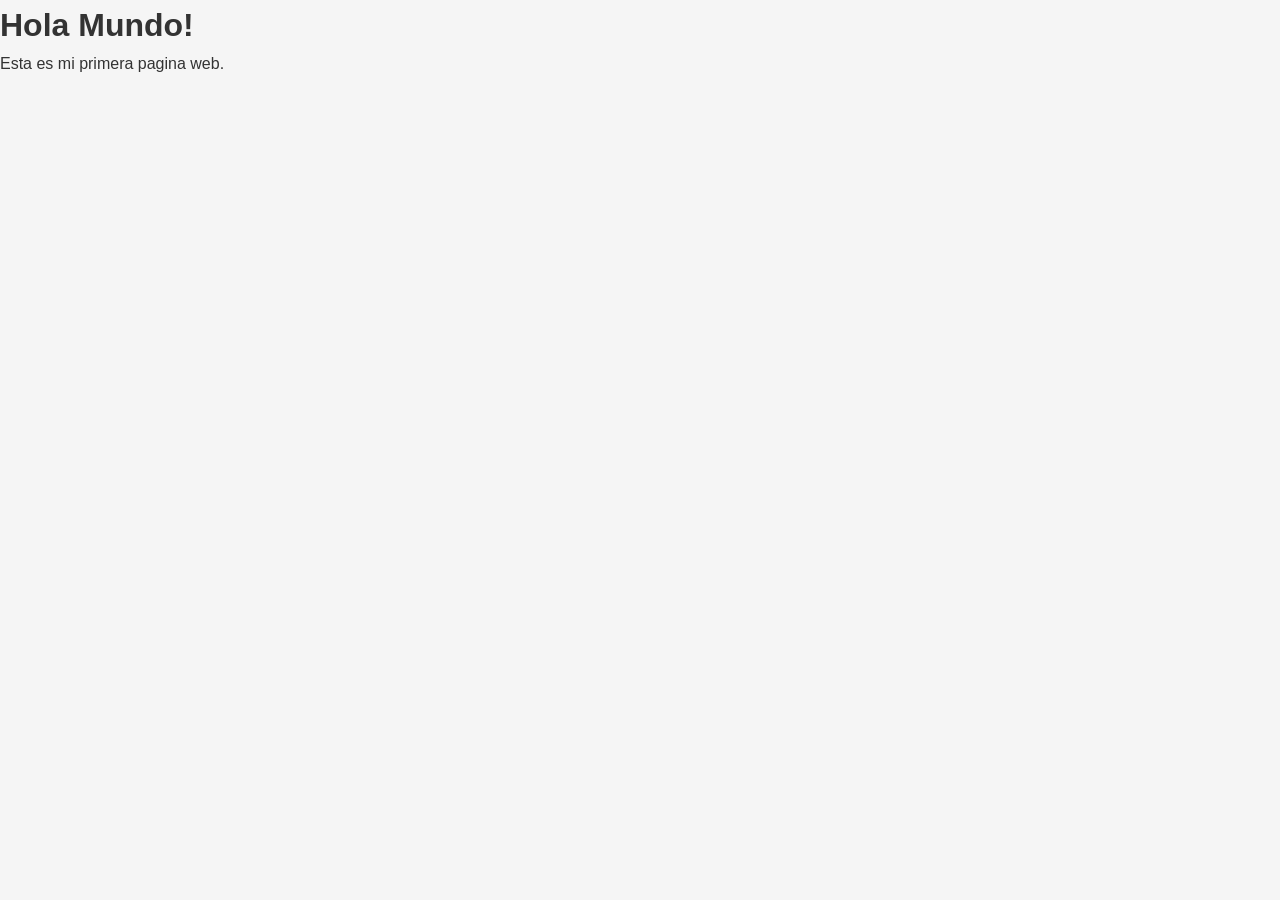
==== index.html @ bc3d4711 "feat: estructura HTML5 y estilos CSS3" ====
<!DOCTYPE html>

<html lang="es">

<head>

<meta charset="UTF-8">

<meta name="viewport" content="width=device-width, initial-scale=1.0">

<title>Marco Antonio Farfan -Mi Primer Sitio</title>

<link rel="stylesheet" href="style.css">

</head>

<body>

<!-- Aca va todo el contenido visible de la pagina -->

<h1>Hola Mundo!</h1>

<p>Esta es mi primera pagina web.</p>

</body>

</html>
---- style.css ----
/* ===== RESET BASICO ===== */

* {

margin: 0; /* Elimina margenes por defecto */

padding: 0; /* Elimina relleno por defecto */

box-sizing: border-box; /* Los bordes se incluyen en el ancho */

}

/* ===== TIPOGRAFIA BASE ===== */

body {

font-family: 'Segoe UI', Arial, sans-serif;

font-size: 16px; /* Tamanio base */

line-height: 1.6; /* Espacio entre lineas */

color: #333333; /* Gris oscuro para el texto */

background-color: #f5f5f5; /* Fondo gris claro */

}
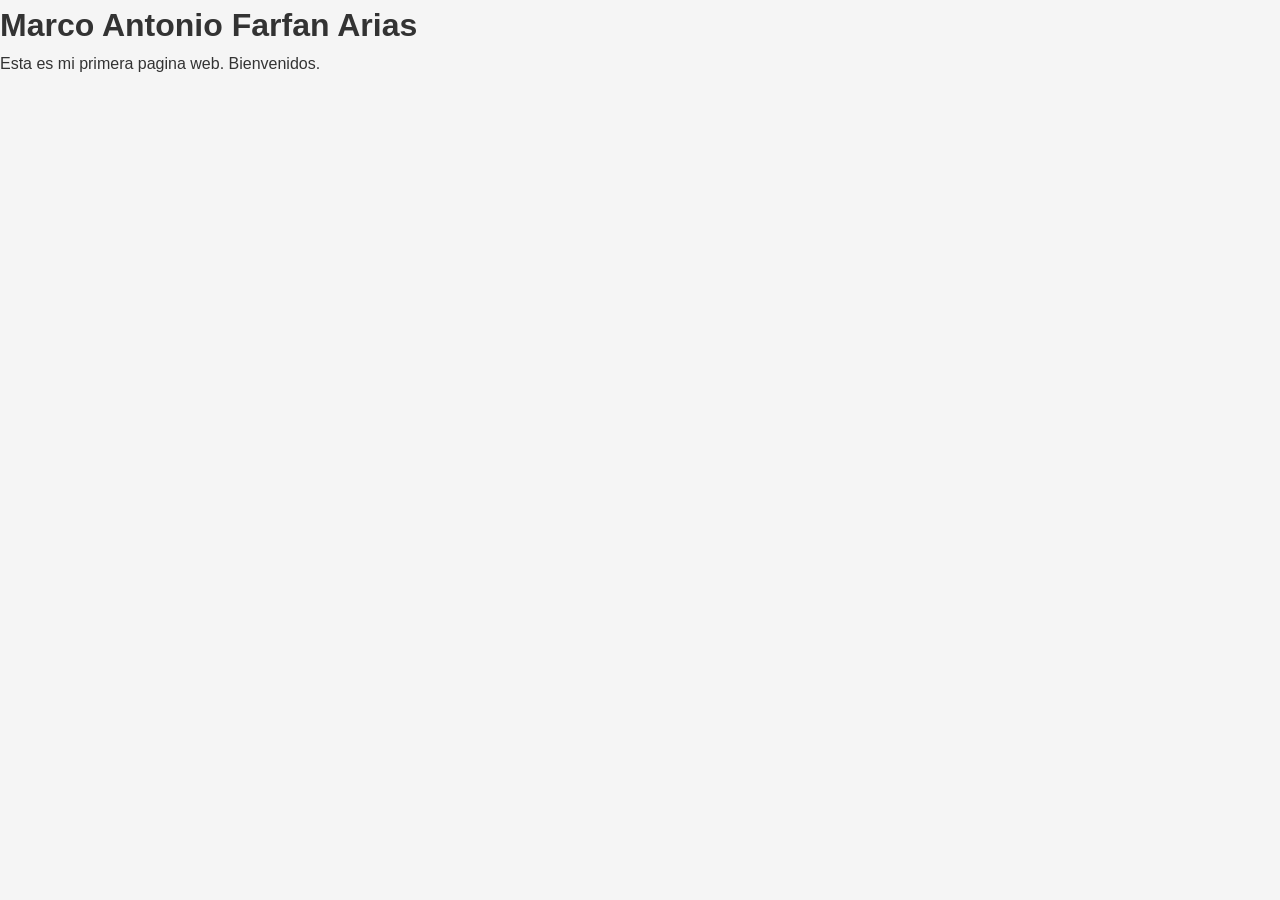
==== commit 2beb469e: "Actualicé mi página web" ====
--- a/index.html
+++ b/index.html
@@ -8,7 +8,7 @@
 
 <meta name="viewport" content="width=device-width, initial-scale=1.0">
 
-<title>Marco Antonio Farfan -Mi Primer Sitio</title>
+<title>TP1-Mi-Sitio-Web</title>
 
 <link rel="stylesheet" href="style.css">
 
@@ -18,9 +18,9 @@
 
 <!-- Aca va todo el contenido visible de la pagina -->
 
-<h1>Hola Mundo!</h1>
+<h1>Marco Antonio Farfan Arias</h1>
 
-<p>Esta es mi primera pagina web.</p>
+<p>Esta es mi primera pagina web. Bienvenidos.</p>
 
 </body>
 
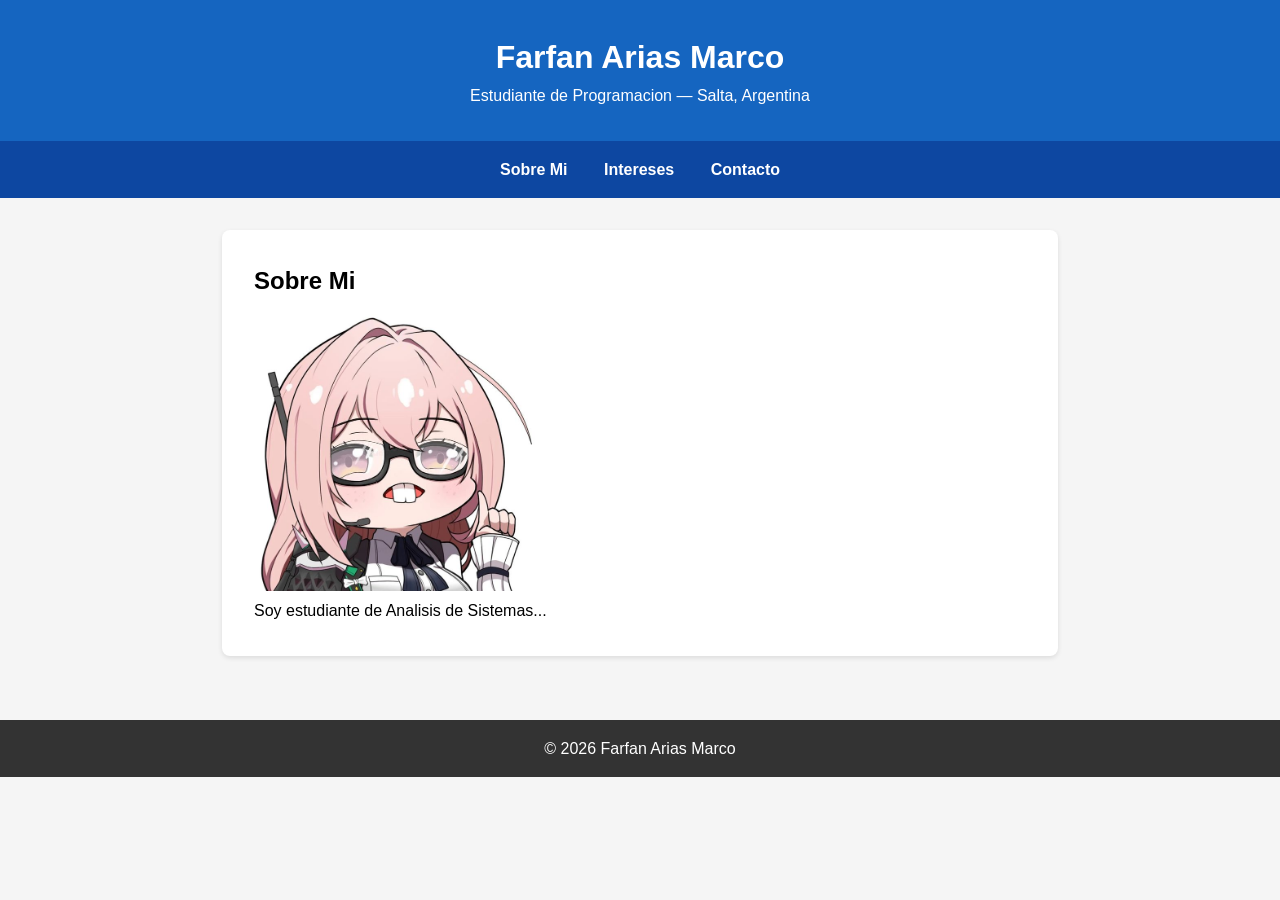
==== commit 5723e674: "Va mejor" ====
--- a/index.html
+++ b/index.html
@@ -8,7 +8,7 @@
 
 <meta name="viewport" content="width=device-width, initial-scale=1.0">
 
-<title>TP1-Mi-Sitio-Web</title>
+<title>Farfan Arias Marco — Mi Primer Sitio</title>
 
 <link rel="stylesheet" href="style.css">
 
@@ -16,11 +16,43 @@
 
 <body>
 
-<!-- Aca va todo el contenido visible de la pagina -->
+<header>
 
-<h1>Marco Antonio Farfan Arias</h1>
+<h1>Farfan Arias Marco</h1>
 
-<p>Esta es mi primera pagina web. Bienvenidos.</p>
+<p>Estudiante de Programacion — Salta, Argentina</p>
+
+</header>
+
+<nav>
+
+<a href="#sobre-mi">Sobre Mi</a>
+
+<a href="#intereses">Intereses</a>
+
+<a href="#contacto">Contacto</a>
+
+</nav>
+
+<main>
+
+<section id="sobre-mi">
+
+<h2>Sobre Mi</h2>
+
+<img src="Actualy.jpg" alt="Foto de Perfil" width="300">
+
+<p>Soy estudiante de Analisis de Sistemas...</p>
+
+</section>
+
+</main>
+
+<footer>
+
+<p>&copy; 2026 Farfan Arias Marco</p>
+
+</footer>
 
 </body>
 
--- a/style.css
+++ b/style.css
@@ -20,8 +20,116 @@
 
 line-height: 1.6; /* Espacio entre lineas */
 
-color: #333333; /* Gris oscuro para el texto */
+color: #000000; /* Gris oscuro para el texto */
 
 background-color: #f5f5f5; /* Fondo gris claro */
 
+}
+
+/* ===== HEADER ===== */
+
+header {
+
+background-color: #1565C0; /* Azul primario */
+
+color: white;
+
+text-align: center;
+
+padding: 2rem; /* Espacio interno */
+
+}
+
+/* ===== NAV ===== */
+
+nav {
+
+background-color: #0D47A1; /* Azul oscuro */
+
+padding: 1rem;
+
+text-align: center;
+
+}
+
+nav a {
+
+color: white;
+
+text-decoration: none; /* Sin subrayado */
+
+margin: 0 1rem; /* Espacio entre links */
+
+font-weight: bold;
+
+}
+
+nav a:hover {
+
+text-decoration: underline; /* Subrayado al pasar el mouse */
+
+}
+
+/* ===== FOOTER ===== */
+
+footer {
+
+background-color: #333;
+
+color: white;
+
+text-align: center;
+
+padding: 1rem;
+
+}
+
+/* ===== MAIN ===== */
+
+main {
+
+max-width: 900px; /* Ancho maximo */
+
+margin: 0 auto; /* Centrar horizontalmente */
+
+padding: 2rem;
+
+}
+
+/* ===== SECCIONES ===== */
+
+section {
+
+background-color: white;
+
+border-radius: 8px; /* Esquinas redondeadas */
+
+padding: 2rem;
+
+margin-bottom: 2rem;
+
+box-shadow: 0 2px 5px rgba(0,0,0,0.1); /* Sombra suave */
+
+}
+
+/* ===== IMAGENES ===== */
+
+img {
+
+max-width: 100%; /* Nunca mas ancho que su contenedor */
+
+height: auto; /* Mantiene proporcion */
+
+border-radius: 8px;
+
+}
+
+/* ===== LISTAS ===== */
+
+ul, ol {
+
+padding-left: 2rem; /* Indentacion de la lista */
+
+margin-bottom: 1rem;
+
 }
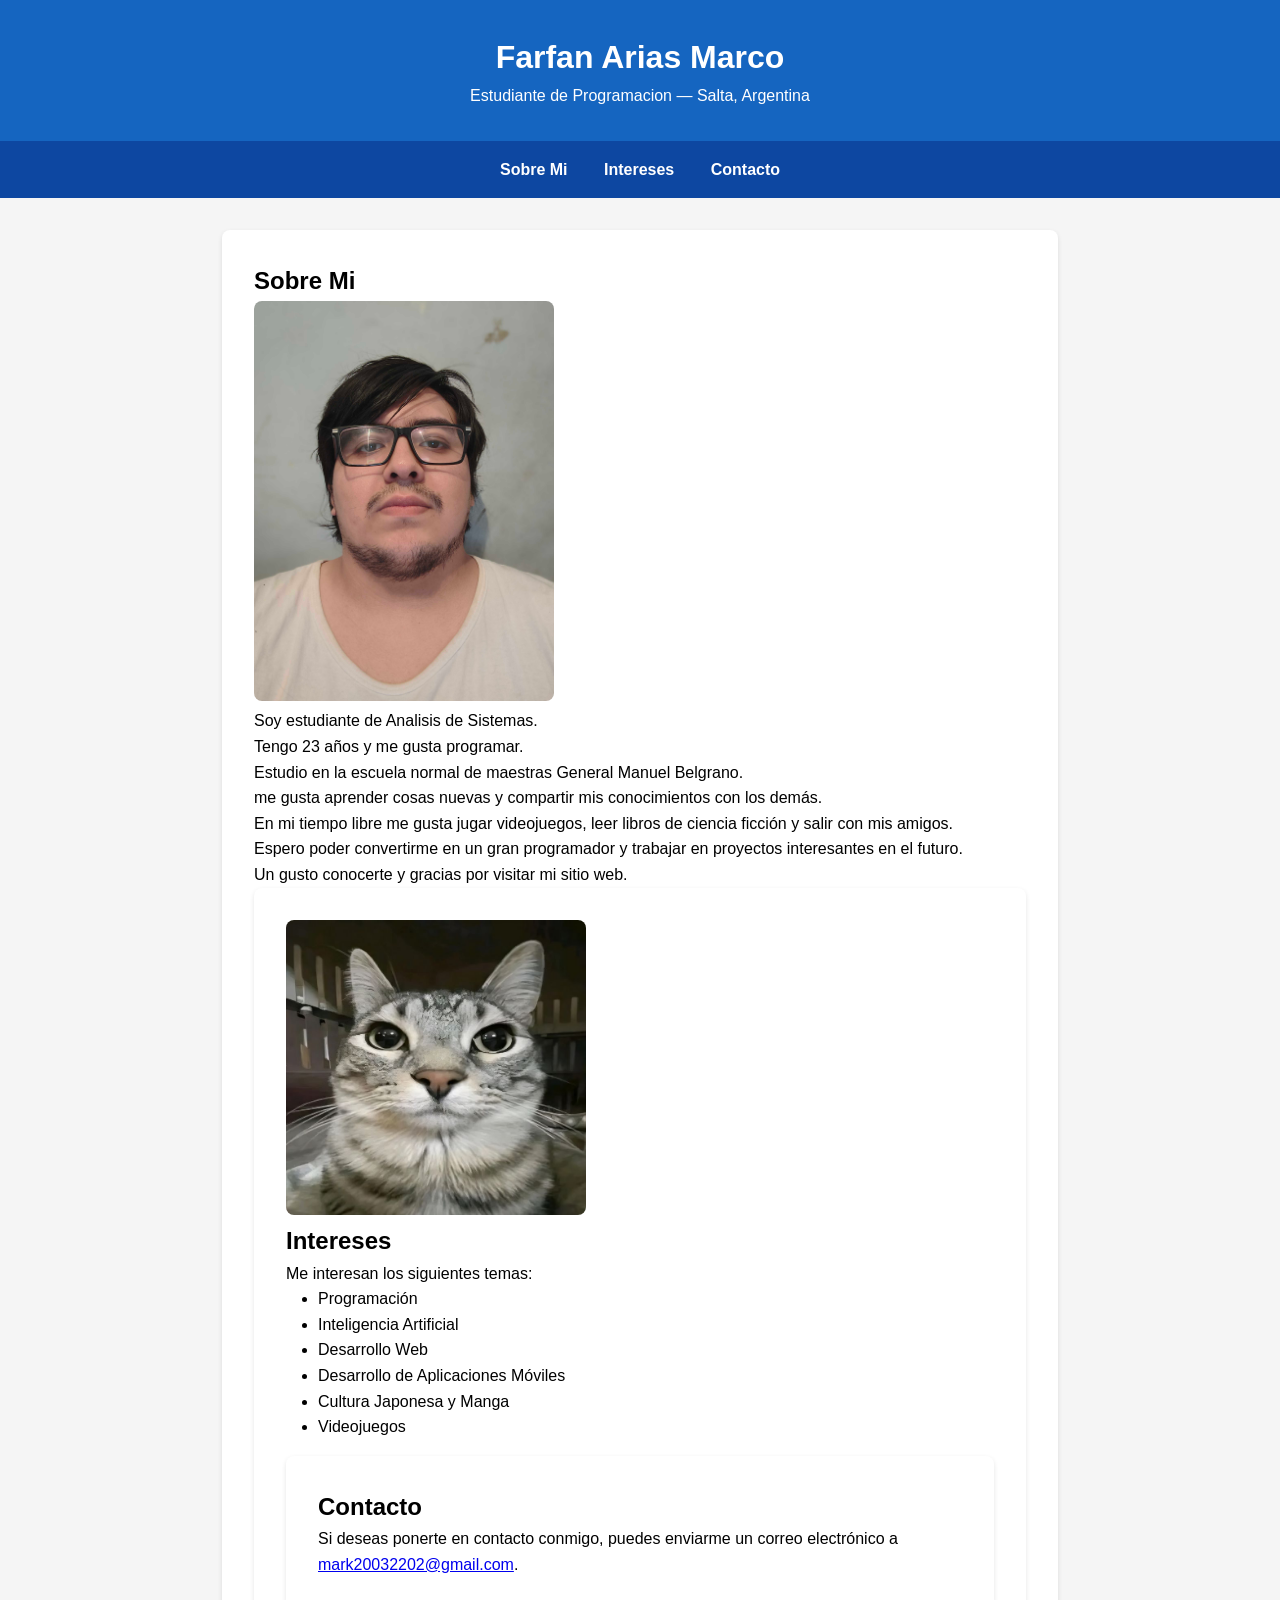
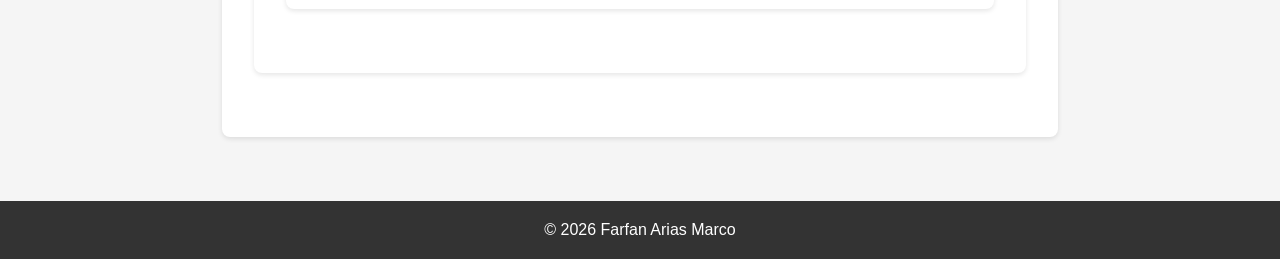
==== commit 84b19dbd: "Terminando" ====
--- a/index.html
+++ b/index.html
@@ -40,9 +40,37 @@
 
 <h2>Sobre Mi</h2>
 
-<img src="Actualy.jpg" alt="Foto de Perfil" width="300">
+<img src="Foto.jpg" alt="Foto de Perfil" width="300">
 
-<p>Soy estudiante de Analisis de Sistemas...</p>
+<p>Soy estudiante de Analisis de Sistemas. </p>
+<p> Tengo 23 años y me gusta programar. </p>
+<p> Estudio en la escuela normal de maestras General Manuel Belgrano.</p>
+<p> me gusta aprender cosas nuevas y compartir mis conocimientos con los demás.</p>
+<p> En mi tiempo libre me gusta jugar videojuegos, leer libros de ciencia ficción y salir con mis amigos.</p>
+<p> Espero poder convertirme en un gran programador y trabajar en proyectos interesantes en el futuro.</p>
+<p> Un gusto conocerte y gracias por visitar mi sitio web.</p>
+
+<section id="intereses">
+
+    <img src="Gato.jpg" alt="Imagen de Interés" width="300">
+
+<h2>Intereses</h2>
+
+<p>Me interesan los siguientes temas:</p>
+<ul>
+    <li>Programación</li>
+    <li>Inteligencia Artificial</li>
+    <li>Desarrollo Web</li>
+    <li>Desarrollo de Aplicaciones Móviles</li>
+    <li>Cultura Japonesa y Manga</li>
+    <li>Videojuegos</li>
+</ul>
+
+<section id="contacto">
+
+<h2>Contacto</h2>
+
+<p>Si deseas ponerte en contacto conmigo, puedes enviarme un correo electrónico a <a href="mailto:marco.farfan.arias@gmail.com">mark20032202@gmail.com</a>.</p>
 
 </section>
 
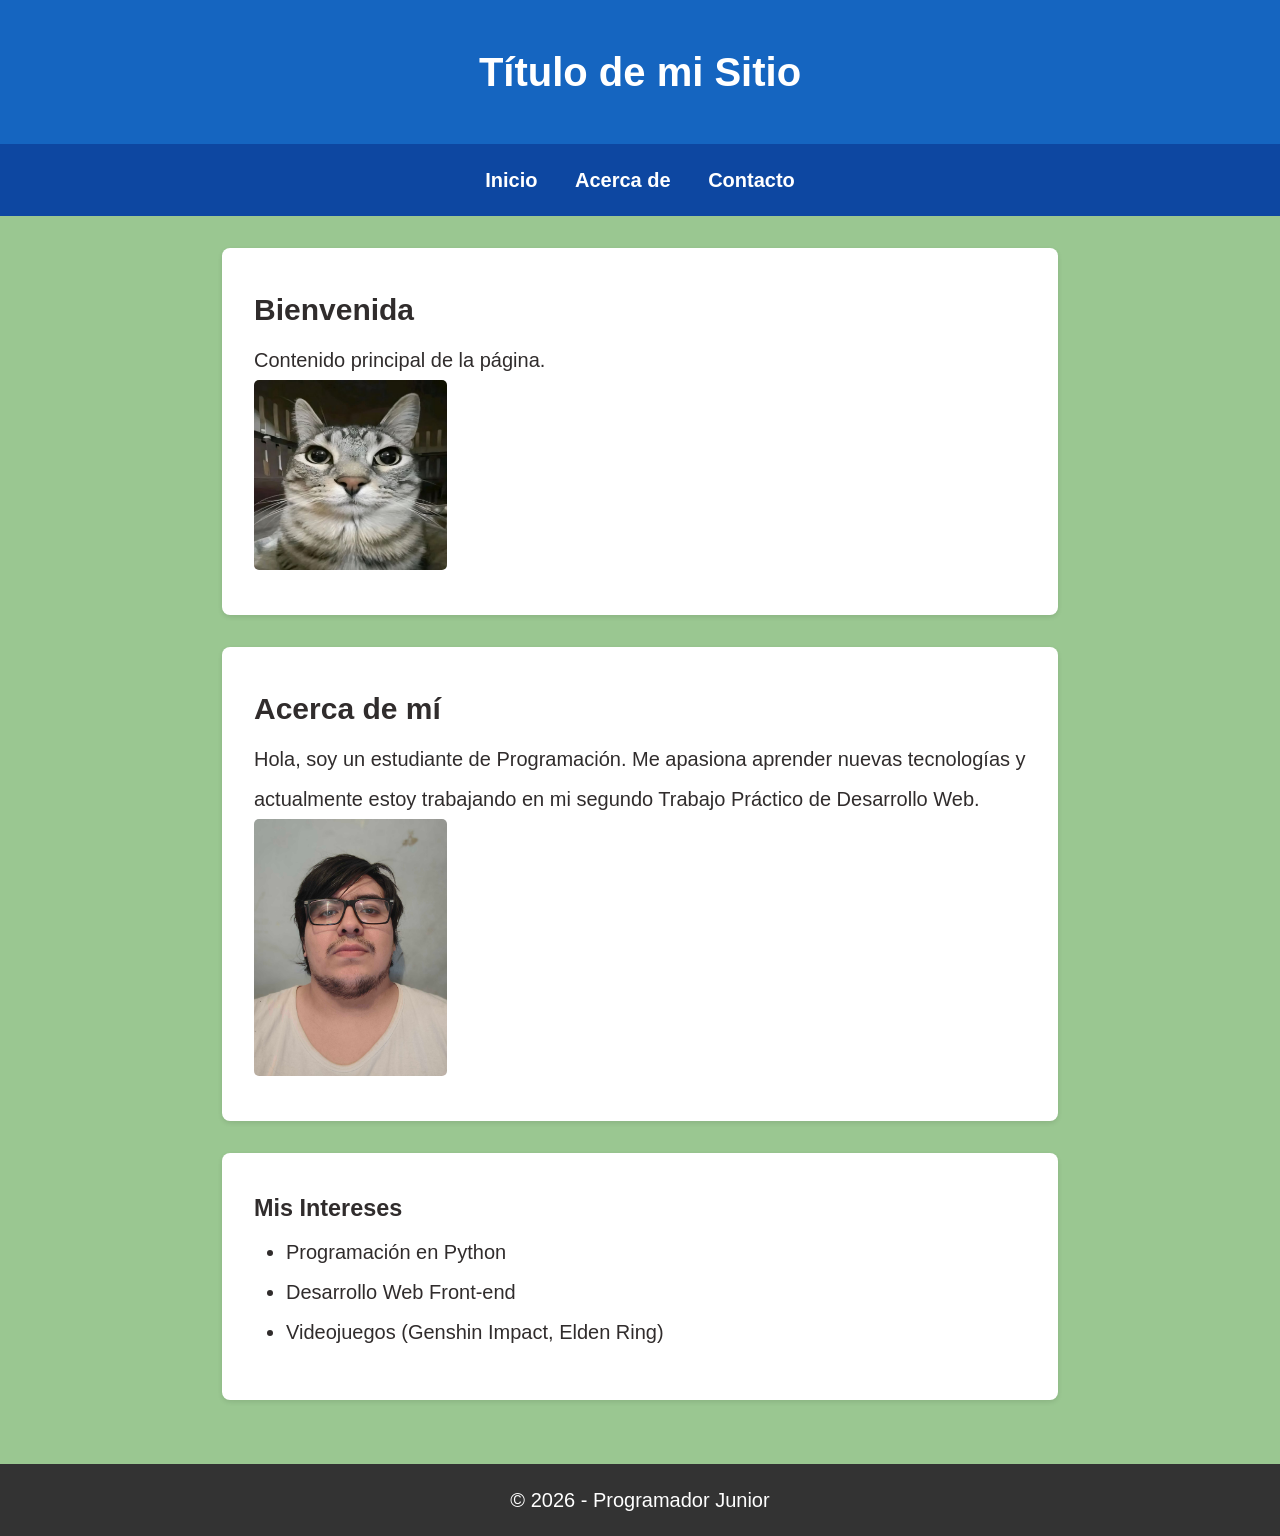
==== commit 1da3e5d2: "Modificando archivo Css" ====
--- a/index.html
+++ b/index.html
@@ -1,87 +1,43 @@
 <!DOCTYPE html>
+<html lang="es"> <head>
+    <meta charset="UTF-8">
+    <meta name="viewport" content="width=device-width, initial-scale=1.0">
+    <title>Mi Proyecto - TP2</title>
+    <link rel="stylesheet" href="style.css">
+</head>
+<body>
+    <header>
+        <h1>Título de mi Sitio</h1>
+    </header>
 
-<html lang="es">
+    <nav>
+        <a href="index.html">Inicio</a>
+        <a href="#sobre-mi">Acerca de</a> 
+        <a href="contact.html">Contacto</a>
+    </nav>
 
-<head>
+    <main> <section>
+            <h2>Bienvenida</h2>
+            <p>Contenido principal de la página.</p>
+            <img src="Gato.jpg" alt="Foto de perfil del estudiante"> 
+        </section>
 
-<meta charset="UTF-8">
+        <section id="sobre-mi">
+            <h2>Acerca de mí</h2>
+            <p>Hola, soy un estudiante de Programación. Me apasiona aprender nuevas tecnologías y actualmente estoy trabajando en mi segundo Trabajo Práctico de Desarrollo Web.</p>
+            <img src="Foto.jpg" alt="Foto de perfil del estudiante">
+        </section>
 
-<meta name="viewport" content="width=device-width, initial-scale=1.0">
-
-<title>Farfan Arias Marco — Mi Primer Sitio</title>
-
-<link rel="stylesheet" href="style.css">
-
-</head>
-
-<body>
-
-<header>
-
-<h1>Farfan Arias Marco</h1>
-
-<p>Estudiante de Programacion — Salta, Argentina</p>
-
-</header>
-
-<nav>
-
-<a href="#sobre-mi">Sobre Mi</a>
-
-<a href="#intereses">Intereses</a>
-
-<a href="#contacto">Contacto</a>
-
-</nav>
-
-<main>
-
-<section id="sobre-mi">
-
-<h2>Sobre Mi</h2>
-
-<img src="Foto.jpg" alt="Foto de Perfil" width="300">
-
-<p>Soy estudiante de Analisis de Sistemas. </p>
-<p> Tengo 23 años y me gusta programar. </p>
-<p> Estudio en la escuela normal de maestras General Manuel Belgrano.</p>
-<p> me gusta aprender cosas nuevas y compartir mis conocimientos con los demás.</p>
-<p> En mi tiempo libre me gusta jugar videojuegos, leer libros de ciencia ficción y salir con mis amigos.</p>
-<p> Espero poder convertirme en un gran programador y trabajar en proyectos interesantes en el futuro.</p>
-<p> Un gusto conocerte y gracias por visitar mi sitio web.</p>
-
-<section id="intereses">
-
-    <img src="Gato.jpg" alt="Imagen de Interés" width="300">
-
-<h2>Intereses</h2>
-
-<p>Me interesan los siguientes temas:</p>
-<ul>
-    <li>Programación</li>
-    <li>Inteligencia Artificial</li>
-    <li>Desarrollo Web</li>
-    <li>Desarrollo de Aplicaciones Móviles</li>
-    <li>Cultura Japonesa y Manga</li>
-    <li>Videojuegos</li>
-</ul>
-
-<section id="contacto">
-
-<h2>Contacto</h2>
-
-<p>Si deseas ponerte en contacto conmigo, puedes enviarme un correo electrónico a <a href="mailto:marco.farfan.arias@gmail.com">mark20032202@gmail.com</a>.</p>
-
-</section>
-
-</main>
-
-<footer>
-
-<p>&copy; 2026 Farfan Arias Marco</p>
-
-</footer>
-
+        <section id="intereses">
+            <h3>Mis Intereses</h3>
+            <ul>
+                <li>Programación en Python</li>
+                <li>Desarrollo Web Front-end</li>
+                <li>Videojuegos (Genshin Impact, Elden Ring)</li>
+            </ul>
+        </section>
+    </main> <footer>
+        <p>&copy; 2026 - Programador Junior</p>
+    </footer>
 </body>
-
 </html>
--- a/style.css
+++ b/style.css
@@ -1,135 +1,132 @@
-/* ===== RESET BASICO ===== */
-
+/* ===== RESET BASICO (Tu código) ===== */
 * {
-
-margin: 0; /* Elimina margenes por defecto */
-
-padding: 0; /* Elimina relleno por defecto */
-
-box-sizing: border-box; /* Los bordes se incluyen en el ancho */
-
+    margin: 0;
+    padding: 0;
+    box-sizing: border-box;
 }
 
-/* ===== TIPOGRAFIA BASE ===== */
-
+/* ===== TIPOGRAFIA Y FONDO (Tu código) ===== */
 body {
-
-font-family: 'Segoe UI', Arial, sans-serif;
-
-font-size: 16px; /* Tamanio base */
-
-line-height: 1.6; /* Espacio entre lineas */
-
-color: #000000; /* Gris oscuro para el texto */
-
-background-color: #f5f5f5; /* Fondo gris claro */
-
+    font-family: 'Segoe UI', Arial, sans-serif;
+    font-size: 20px;
+    line-height: 2;
+    color: #302c2c;
+    background-color: #9ac791; /* Fondo verde claro */
 }
 
-/* ===== HEADER ===== */
-
+/* ===== HEADER (Tu código) ===== */
 header {
-
-background-color: #1565C0; /* Azul primario */
-
-color: white;
-
-text-align: center;
-
-padding: 2rem; /* Espacio interno */
-
+    background-color: #1565C0;
+    color: white;
+    text-align: center;
+    padding: 2rem;
 }
 
-/* ===== NAV ===== */
-
+/* ===== NAV (Tu código) ===== */
 nav {
-
-background-color: #0D47A1; /* Azul oscuro */
-
-padding: 1rem;
-
-text-align: center;
-
+    background-color: #0D47A1;
+    padding: 1rem;
+    text-align: center;
 }
 
 nav a {
-
-color: white;
-
-text-decoration: none; /* Sin subrayado */
-
-margin: 0 1rem; /* Espacio entre links */
-
-font-weight: bold;
-
+    color: white;
+    text-decoration: none;
+    margin: 0 1rem;
+    font-weight: bold;
 }
 
 nav a:hover {
-
-text-decoration: underline; /* Subrayado al pasar el mouse */
-
+    text-decoration: underline;
 }
 
-/* ===== FOOTER ===== */
-
-footer {
-
-background-color: #333;
-
-color: white;
-
-text-align: center;
-
-padding: 1rem;
-
+/* ===== MAIN Y SECCIONES (Tu código) ===== */
+main {
+    max-width: 900px;
+    margin: 0 auto;
+    padding: 2rem;
 }
 
-/* ===== MAIN ===== */
-
-main {
-
-max-width: 900px; /* Ancho maximo */
-
-margin: 0 auto; /* Centrar horizontalmente */
-
-padding: 2rem;
-
+section {
+    background-color: white;
+    border-radius: 8px;
+    padding: 2rem;
+    margin-bottom: 2rem;
+    box-shadow: 0 2px 5px rgba(0,0,0,0.1);
 }
 
-/* ===== SECCIONES ===== */
-
-section {
-
-background-color: white;
-
-border-radius: 8px; /* Esquinas redondeadas */
-
-padding: 2rem;
-
-margin-bottom: 2rem;
-
-box-shadow: 0 2px 5px rgba(0,0,0,0.1); /* Sombra suave */
-
+/* ===== FORMULARIOS (Requisitos del TP)  ===== */
+form div {
+    margin-bottom: 1.5rem;
+    line-height: 1.2; /* Ajuste para que los labels no estén tan separados */
 }
 
-/* ===== IMAGENES ===== */
+label {
+    display: block; /* Labels arriba de los inputs  */
+    margin-bottom: 0.5rem;
+    font-weight: bold;
+}
+
+input, textarea, select {
+    width: 100%; /* Inputs al 100% de ancho  */
+    padding: 0.8rem;
+    border: 2px solid #ccc;
+    border-radius: 8px;
+    font-size: 16px;
+    transition: border-color 0.3s;
+}
+
+/* (c) Focus: Borde azul y sombra sutil  */
+input:focus, textarea:focus, select:focus {
+    outline: none;
+    border-color: #1565C0;
+    box-shadow: 0 0 5px rgba(21, 101, 192, 0.5);
+}
+
+/* (a) Valid: Borde verde y fondo claro  */
+input:valid, textarea:valid {
+    border-color: #2e7d32;
+    background-color: #f1f8e9;
+}
+
+/* (b) Invalid: Borde rojo (solo si no está vacío)  */
+input:invalid:not(:placeholder-shown) {
+    border-color: #d32f2f;
+    background-color: #ffebee;
+}
+
+/* Botón de envío */
+button {
+    background-color: #1565C0;
+    color: white;
+    padding: 1rem;
+    border: none;
+    border-radius: 8px;
+    cursor: pointer;
+    width: 100%;
+    font-weight: bold;
+    font-size: 18px;
+}
+
+button:hover {
+    background-color: #0D47A1;
+}
+
+/* ===== FOOTER, IMAGENES Y LISTAS (Tu código) ===== */
+footer {
+    background-color: #333;
+    color: white;
+    text-align: center;
+    padding: 1rem;
+}
 
 img {
-
-max-width: 100%; /* Nunca mas ancho que su contenedor */
-
-height: auto; /* Mantiene proporcion */
-
-border-radius: 8px;
-
+    max-width: 25%;
+    height: auto;
+    border-radius: 5px;
 }
 
-/* ===== LISTAS ===== */
-
 ul, ol {
-
-padding-left: 2rem; /* Indentacion de la lista */
-
-margin-bottom: 1rem;
-
+    padding-left: 2rem;
+    margin-bottom: 1rem;
 }
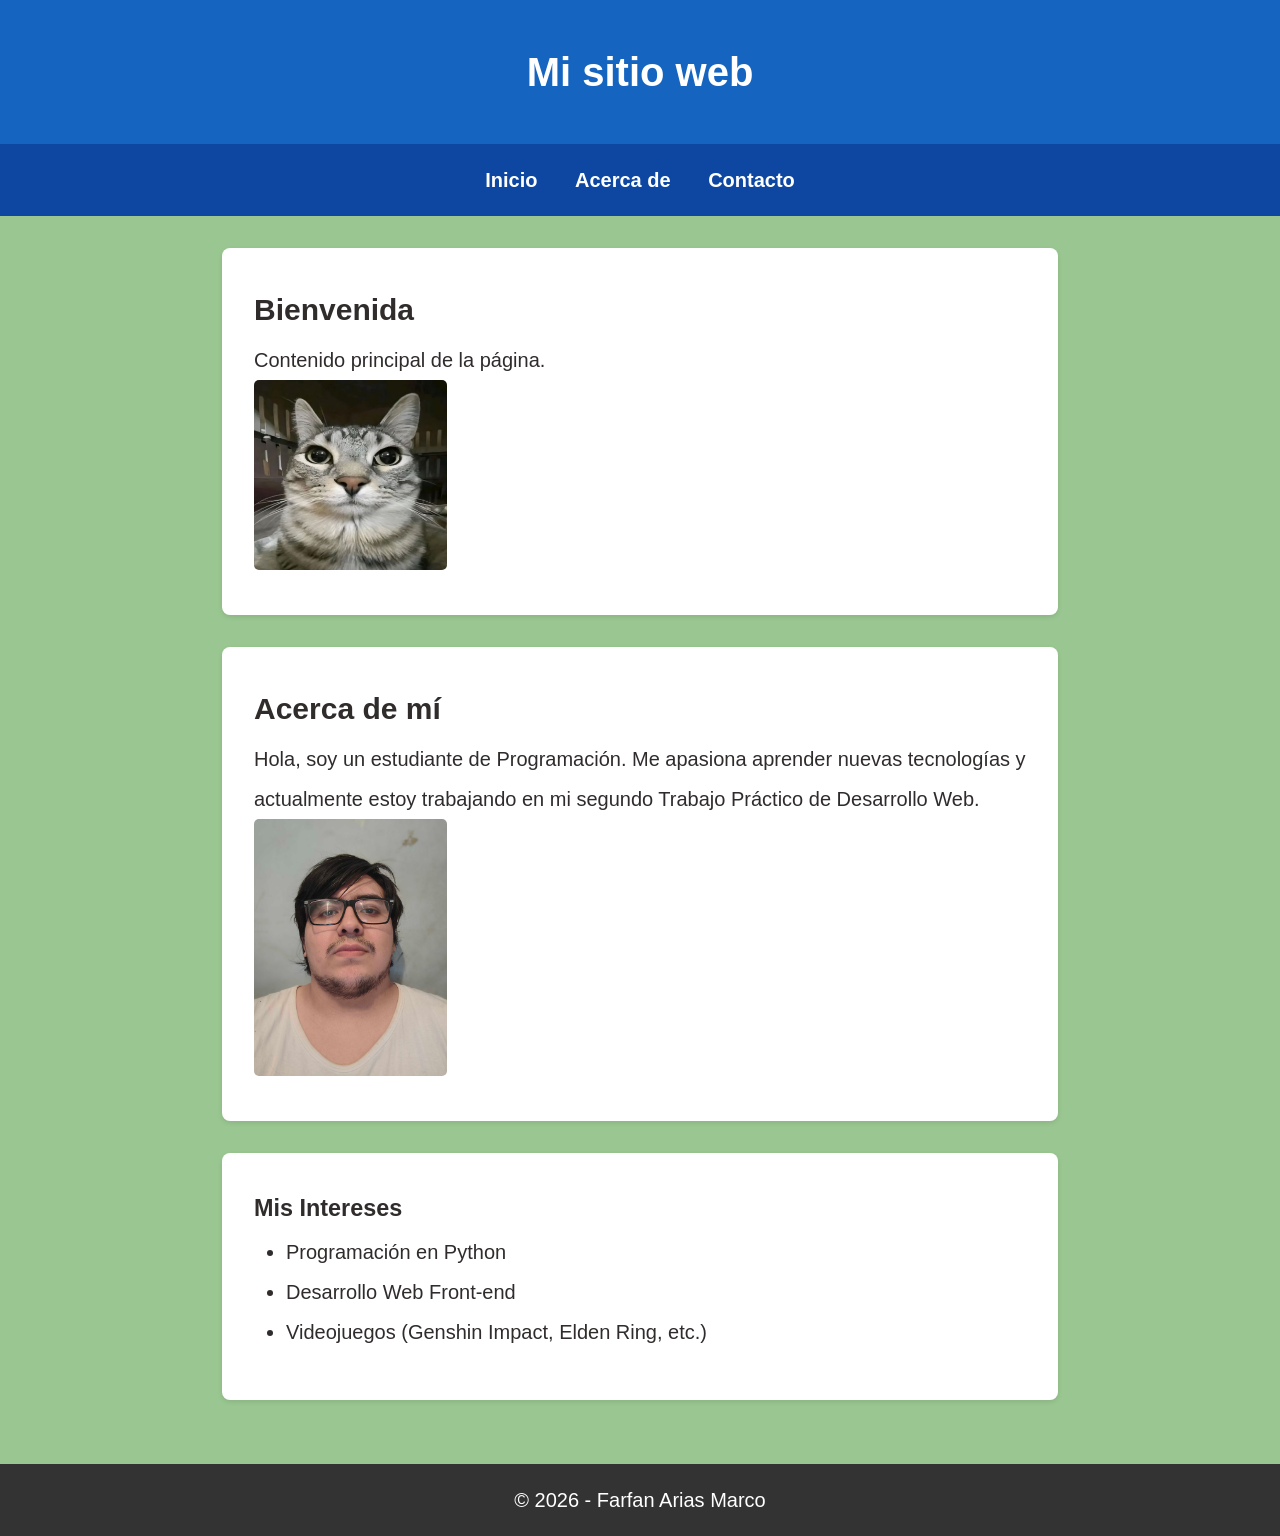
==== commit 8db18eac: "Modificando Detalles" ====
--- a/index.html
+++ b/index.html
@@ -7,7 +7,7 @@
 </head>
 <body>
     <header>
-        <h1>Título de mi Sitio</h1>
+        <h1>Mi sitio web</h1>
     </header>
 
     <nav>
@@ -33,11 +33,11 @@
             <ul>
                 <li>Programación en Python</li>
                 <li>Desarrollo Web Front-end</li>
-                <li>Videojuegos (Genshin Impact, Elden Ring)</li>
+                <li>Videojuegos (Genshin Impact, Elden Ring, etc.)</li>
             </ul>
         </section>
     </main> <footer>
-        <p>&copy; 2026 - Programador Junior</p>
+        <p>&copy; 2026 - Farfan Arias Marco</p>
     </footer>
 </body>
 </html>
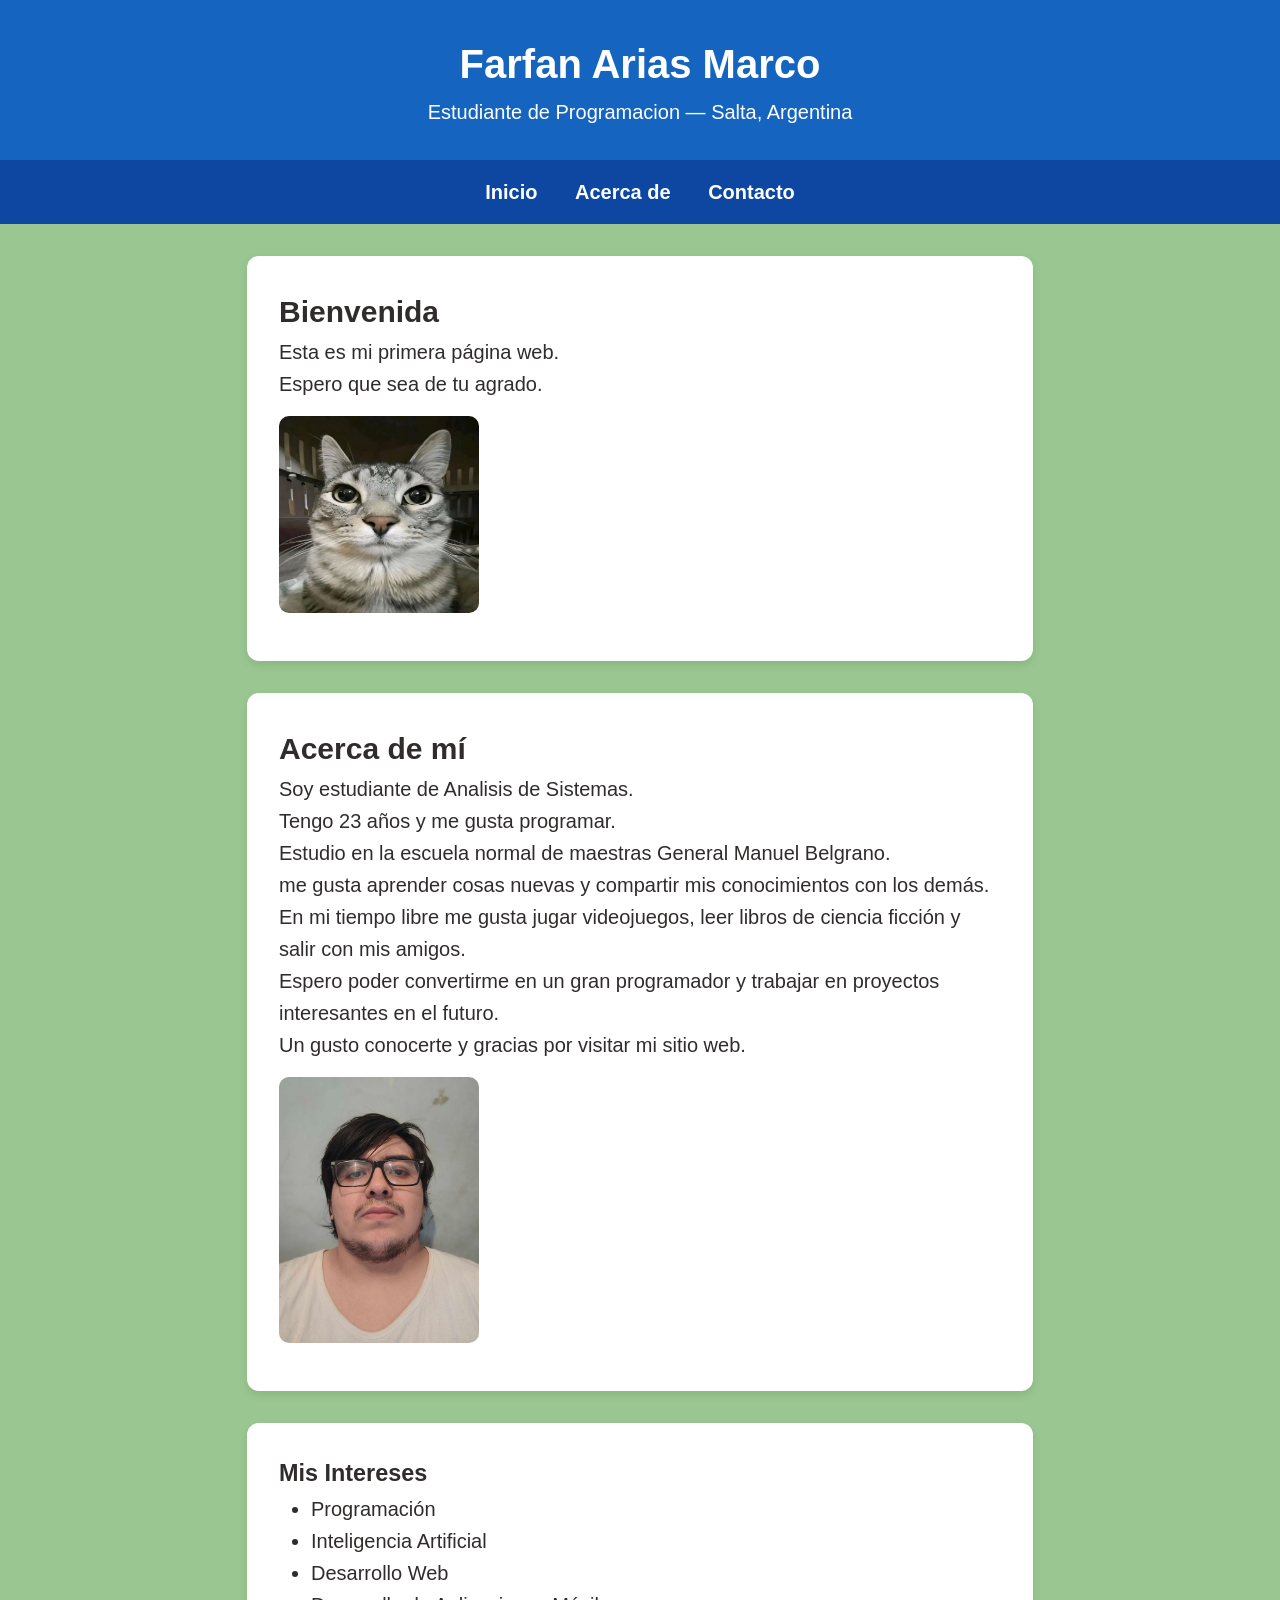
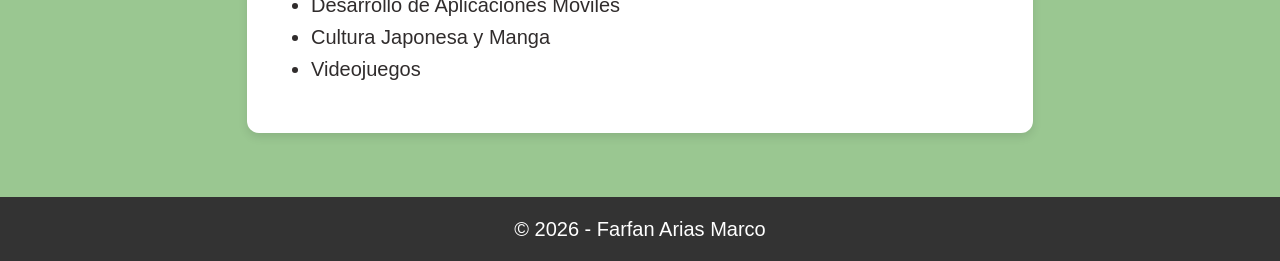
==== commit f86bef30: "Finalizar ajustes visuales en el formulario de contacto" ====
--- a/index.html
+++ b/index.html
@@ -7,7 +7,10 @@
 </head>
 <body>
     <header>
-        <h1>Mi sitio web</h1>
+        <h1>Farfan Arias Marco</h1>
+
+<p>Estudiante de Programacion — Salta, Argentina</p>
+
     </header>
 
     <nav>
@@ -18,22 +21,34 @@
 
     <main> <section>
             <h2>Bienvenida</h2>
-            <p>Contenido principal de la página.</p>
+            <p>Esta es mi primera página web.</p>
+            <p>Espero que sea de tu agrado.</p>
             <img src="Gato.jpg" alt="Foto de perfil del estudiante"> 
         </section>
 
         <section id="sobre-mi">
             <h2>Acerca de mí</h2>
-            <p>Hola, soy un estudiante de Programación. Me apasiona aprender nuevas tecnologías y actualmente estoy trabajando en mi segundo Trabajo Práctico de Desarrollo Web.</p>
+            <p>Soy estudiante de Analisis de Sistemas. </p>
+<p> Tengo 23 años y me gusta programar. </p>
+<p> Estudio en la escuela normal de maestras General Manuel Belgrano.</p>
+<p> me gusta aprender cosas nuevas y compartir mis conocimientos con los demás.</p>
+<p> En mi tiempo libre me gusta jugar videojuegos, leer libros de ciencia ficción y salir con mis amigos.</p>
+<p> Espero poder convertirme en un gran programador y trabajar en proyectos interesantes en el futuro.</p>
+<p> Un gusto conocerte y gracias por visitar mi sitio web.</p>
+
             <img src="Foto.jpg" alt="Foto de perfil del estudiante">
         </section>
 
         <section id="intereses">
             <h3>Mis Intereses</h3>
             <ul>
-                <li>Programación en Python</li>
-                <li>Desarrollo Web Front-end</li>
-                <li>Videojuegos (Genshin Impact, Elden Ring, etc.)</li>
+                    <li>Programación</li>
+    <li>Inteligencia Artificial</li>
+    <li>Desarrollo Web</li>
+    <li>Desarrollo de Aplicaciones Móviles</li>
+    <li>Cultura Japonesa y Manga</li>
+    <li>Videojuegos</li>
+
             </ul>
         </section>
     </main> <footer>
--- a/style.css
+++ b/style.css
@@ -9,12 +9,12 @@
 body {
     font-family: 'Segoe UI', Arial, sans-serif;
     font-size: 20px;
-    line-height: 2;
+    line-height: 1.6; /* Ajustado de 2 a 1.6 para mejor lectura */
     color: #302c2c;
     background-color: #9ac791; /* Fondo verde claro */
 }
 
-/* ===== HEADER (Tu código) ===== */
+/* ===== HEADER Y NAV (Tu código) ===== */
 header {
     background-color: #1565C0;
     color: white;
@@ -22,7 +22,6 @@
     padding: 2rem;
 }
 
-/* ===== NAV (Tu código) ===== */
 nav {
     background-color: #0D47A1;
     padding: 1rem;
@@ -40,47 +39,56 @@
     text-decoration: underline;
 }
 
-/* ===== MAIN Y SECCIONES (Tu código) ===== */
+/* ===== MAIN Y SECCIONES (Tu código + Ajuste de ancho) ===== */
 main {
-    max-width: 900px;
+    max-width: 850px; /* Ajustado para que el formulario no sea infinito */
     margin: 0 auto;
     padding: 2rem;
 }
 
 section {
     background-color: white;
-    border-radius: 8px;
+    border-radius: 12px; /* Un poco más redondeado para estilo moderno */
     padding: 2rem;
     margin-bottom: 2rem;
-    box-shadow: 0 2px 5px rgba(0,0,0,0.1);
+    box-shadow: 0 4px 10px rgba(0,0,0,0.1); /* Sombra más suave */
 }
 
-/* ===== FORMULARIOS (Requisitos del TP)  ===== */
+/* ===== IMÁGENES (Accesibilidad) [cite: 19] ===== */
+img {
+    max-width: 200px;
+    height: auto;
+    display: block;
+    margin: 1rem 0;
+    border-radius: 10px;
+}
+
+/* ===== FORMULARIOS (Consigna 2)  ===== */
 form div {
     margin-bottom: 1.5rem;
-    line-height: 1.2; /* Ajuste para que los labels no estén tan separados */
+    line-height: 1.2;
 }
 
 label {
-    display: block; /* Labels arriba de los inputs  */
+    display: block; /* Labels arriba de los inputs */
     margin-bottom: 0.5rem;
     font-weight: bold;
 }
 
 input, textarea, select {
-    width: 100%; /* Inputs al 100% de ancho  */
+    width: 100%; /* Inputs al 100% de ancho */
     padding: 0.8rem;
     border: 2px solid #ccc;
     border-radius: 8px;
     font-size: 16px;
-    transition: border-color 0.3s;
+    transition: all 0.3s ease; /* Transición suave para los cambios de color */
 }
 
 /* (c) Focus: Borde azul y sombra sutil  */
 input:focus, textarea:focus, select:focus {
     outline: none;
     border-color: #1565C0;
-    box-shadow: 0 0 5px rgba(21, 101, 192, 0.5);
+    box-shadow: 0 0 8px rgba(21, 101, 192, 0.4);
 }
 
 /* (a) Valid: Borde verde y fondo claro  */
@@ -89,7 +97,7 @@
     background-color: #f1f8e9;
 }
 
-/* (b) Invalid: Borde rojo (solo si no está vacío)  */
+/* (b) Invalid: Borde rojo (solo si se empezó a escribir)  */
 input:invalid:not(:placeholder-shown) {
     border-color: #d32f2f;
     background-color: #ffebee;
@@ -106,13 +114,14 @@
     width: 100%;
     font-weight: bold;
     font-size: 18px;
+    transition: background 0.3s;
 }
 
 button:hover {
     background-color: #0D47A1;
 }
 
-/* ===== FOOTER, IMAGENES Y LISTAS (Tu código) ===== */
+/* ===== FOOTER Y LISTAS (Tu código) ===== */
 footer {
     background-color: #333;
     color: white;
@@ -120,12 +129,6 @@
     padding: 1rem;
 }
 
-img {
-    max-width: 25%;
-    height: auto;
-    border-radius: 5px;
-}
-
 ul, ol {
     padding-left: 2rem;
     margin-bottom: 1rem;
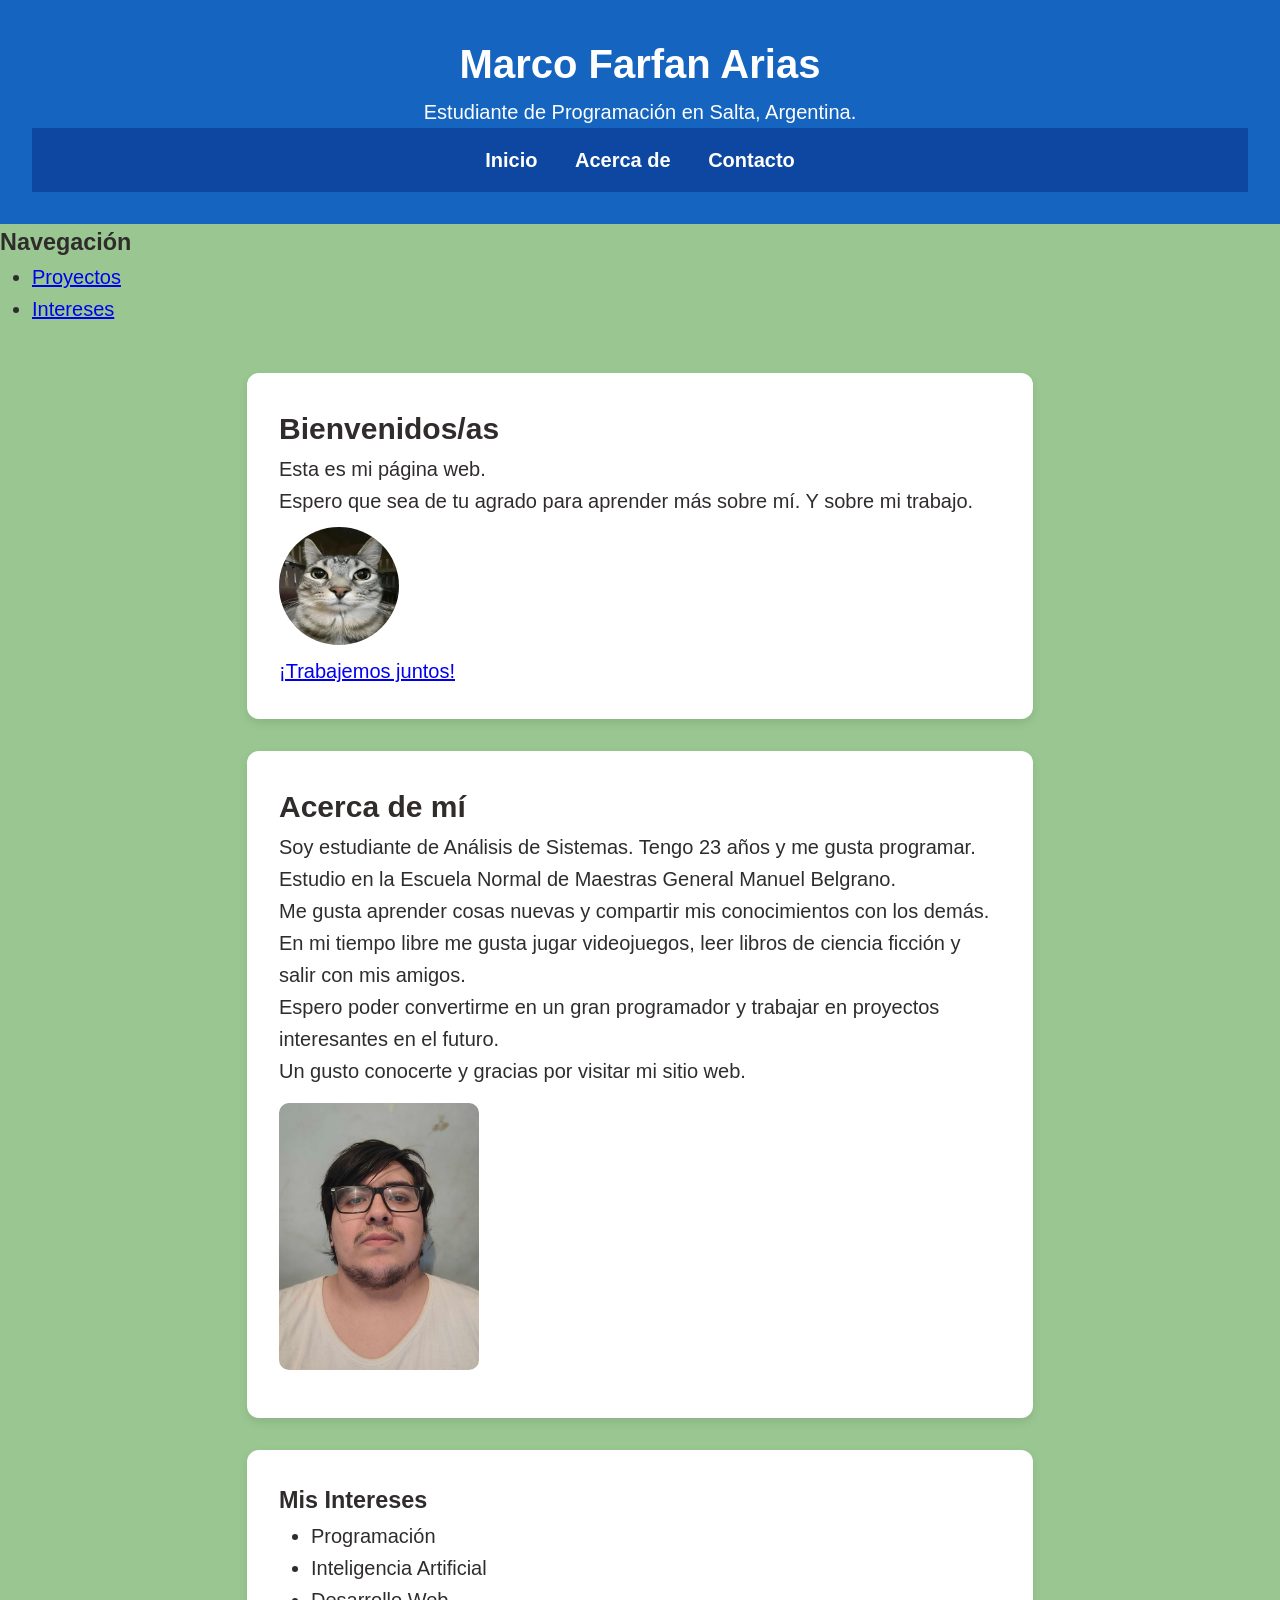
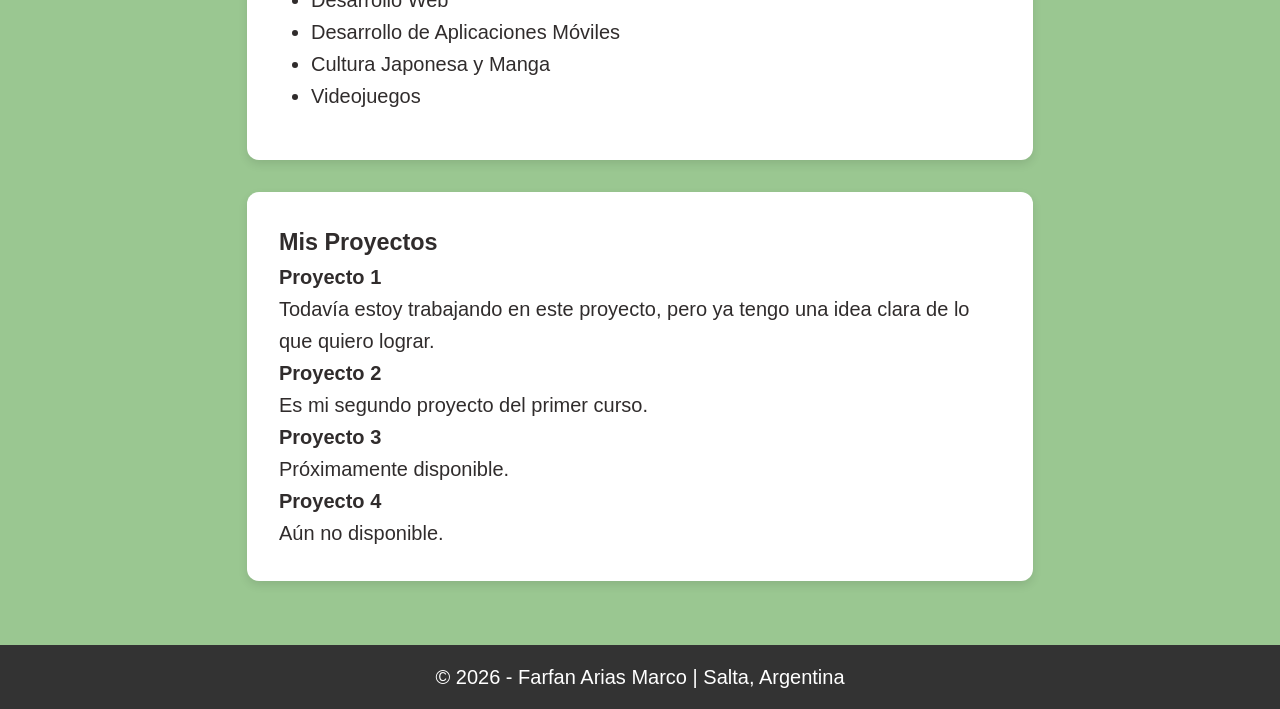
==== commit 8e944339: "Modificaciones a la base para agregar los layouts y las tarjetas de proyectos" ====
--- a/index.html
+++ b/index.html
@@ -1,58 +1,97 @@
 <!DOCTYPE html>
-<html lang="es"> <head>
+<html lang="es">
+<head>
     <meta charset="UTF-8">
     <meta name="viewport" content="width=device-width, initial-scale=1.0">
-    <title>Mi Proyecto - TP2</title>
+    <title>Farfan Arias Marco | Portafolio</title>
+    <link rel="stylesheet" href="https://fonts.googleapis.com/css2?family=Inter:wght@400;700&display=swap">
     <link rel="stylesheet" href="style.css">
 </head>
 <body>
-    <header>
-        <h1>Farfan Arias Marco</h1>
+    <div class="layout">
+        
+        <header>
+            <div class="logo">
+                <h1>Marco Farfan Arias</h1>
+                <p>Estudiante de Programación en Salta, Argentina.</p>
+            </div>
+            <nav>
+                <a href="index.html">Inicio</a>
+                <a href="#sobre-mi">Acerca de</a> 
+                <a href="contact.html">Contacto</a>
+            </nav>
+        </header>
 
-<p>Estudiante de Programacion — Salta, Argentina</p>
+        <aside class="sidebar">
+            <h3>Navegación</h3>
+            <ul>
+                <li><a href="#proyectos">Proyectos</a></li>
+                <li><a href="#intereses">Intereses</a></li>
+            </ul>
+        </aside>
 
-    </header>
+        <main>
+            <section class="hero">
+                <h2>Bienvenidos/as</h2>
+            <p>Esta es mi página web.</p>
+            <p>Espero que sea de tu agrado para aprender más sobre mí. Y sobre mi trabajo.</p>
+                <img src="Gato.jpg" alt="Foto de perfil del estudiante" style="width: 120px; border-radius: 50%; margin: 10px 0;"> 
+                <a href="contact.html" class="btn-cta">¡Trabajemos juntos!</a>
+            </section>
 
-    <nav>
-        <a href="index.html">Inicio</a>
-        <a href="#sobre-mi">Acerca de</a> 
-        <a href="contact.html">Contacto</a>
-    </nav>
+            <section id="sobre-mi">
+                <h2>Acerca de mí</h2>
+                <div class="about-container">
+                    <div class="about-text">
+                         <p>Soy estudiante de Análisis de Sistemas. Tengo 23 años y me gusta programar.</p>
+                         <p>Estudio en la Escuela Normal de Maestras General Manuel Belgrano.</p>
+                         <p>Me gusta aprender cosas nuevas y compartir mis conocimientos con los demás.</p>
+                         <p>En mi tiempo libre me gusta jugar videojuegos, leer libros de ciencia ficción y salir con mis amigos.</p>
+                         <p>Espero poder convertirme en un gran programador y trabajar en proyectos interesantes en el futuro.</p>
+                         <p>Un gusto conocerte y gracias por visitar mi sitio web.</p>
+                    </div>
+                    <img src="Foto.jpg" alt="Foto de perfil de Marco Farfan" class="about-image">
+                </div>
+            </section>
 
-    <main> <section>
-            <h2>Bienvenida</h2>
-            <p>Esta es mi primera página web.</p>
-            <p>Espero que sea de tu agrado.</p>
-            <img src="Gato.jpg" alt="Foto de perfil del estudiante"> 
-        </section>
+            <section id="intereses">
+                <h3>Mis Intereses</h3>
+                <ul>
+                    <li>Programación</li>
+                    <li>Inteligencia Artificial</li>
+                    <li>Desarrollo Web</li>
+                    <li>Desarrollo de Aplicaciones Móviles</li>
+                    <li>Cultura Japonesa y Manga</li>
+                    <li>Videojuegos</li>
+                </ul>
+            </section>
+            
+            <section id="proyectos">
+                <h3>Mis Proyectos</h3>
+                <div class="proyectos-container">
+                    <article class="proyecto-card">
+                        <h4>Proyecto 1</h4>
+                        <p>Todavía estoy trabajando en este proyecto, pero ya tengo una idea clara de lo que quiero lograr.</p>
+                    </article>
+                    <article class="proyecto-card">
+                        <h4>Proyecto 2</h4>
+                        <p>Es mi segundo proyecto del primer curso.</p>
+                    </article>
+                    <article class="proyecto-card">
+                        <h4>Proyecto 3</h4>
+                        <p>Próximamente disponible.</p>
+                    </article>
+                    <article class="proyecto-card">
+                        <h4>Proyecto 4</h4>
+                        <p>Aún no disponible.</p>
+                    </article>
+                </div>
+            </section>
+        </main>
 
-        <section id="sobre-mi">
-            <h2>Acerca de mí</h2>
-            <p>Soy estudiante de Analisis de Sistemas. </p>
-<p> Tengo 23 años y me gusta programar. </p>
-<p> Estudio en la escuela normal de maestras General Manuel Belgrano.</p>
-<p> me gusta aprender cosas nuevas y compartir mis conocimientos con los demás.</p>
-<p> En mi tiempo libre me gusta jugar videojuegos, leer libros de ciencia ficción y salir con mis amigos.</p>
-<p> Espero poder convertirme en un gran programador y trabajar en proyectos interesantes en el futuro.</p>
-<p> Un gusto conocerte y gracias por visitar mi sitio web.</p>
-
-            <img src="Foto.jpg" alt="Foto de perfil del estudiante">
-        </section>
-
-        <section id="intereses">
-            <h3>Mis Intereses</h3>
-            <ul>
-                    <li>Programación</li>
-    <li>Inteligencia Artificial</li>
-    <li>Desarrollo Web</li>
-    <li>Desarrollo de Aplicaciones Móviles</li>
-    <li>Cultura Japonesa y Manga</li>
-    <li>Videojuegos</li>
-
-            </ul>
-        </section>
-    </main> <footer>
-        <p>&copy; 2026 - Farfan Arias Marco</p>
-    </footer>
+        <footer>
+            <p>&copy; 2026 - Farfan Arias Marco | Salta, Argentina</p>
+        </footer>
+    </div>
 </body>
 </html>
